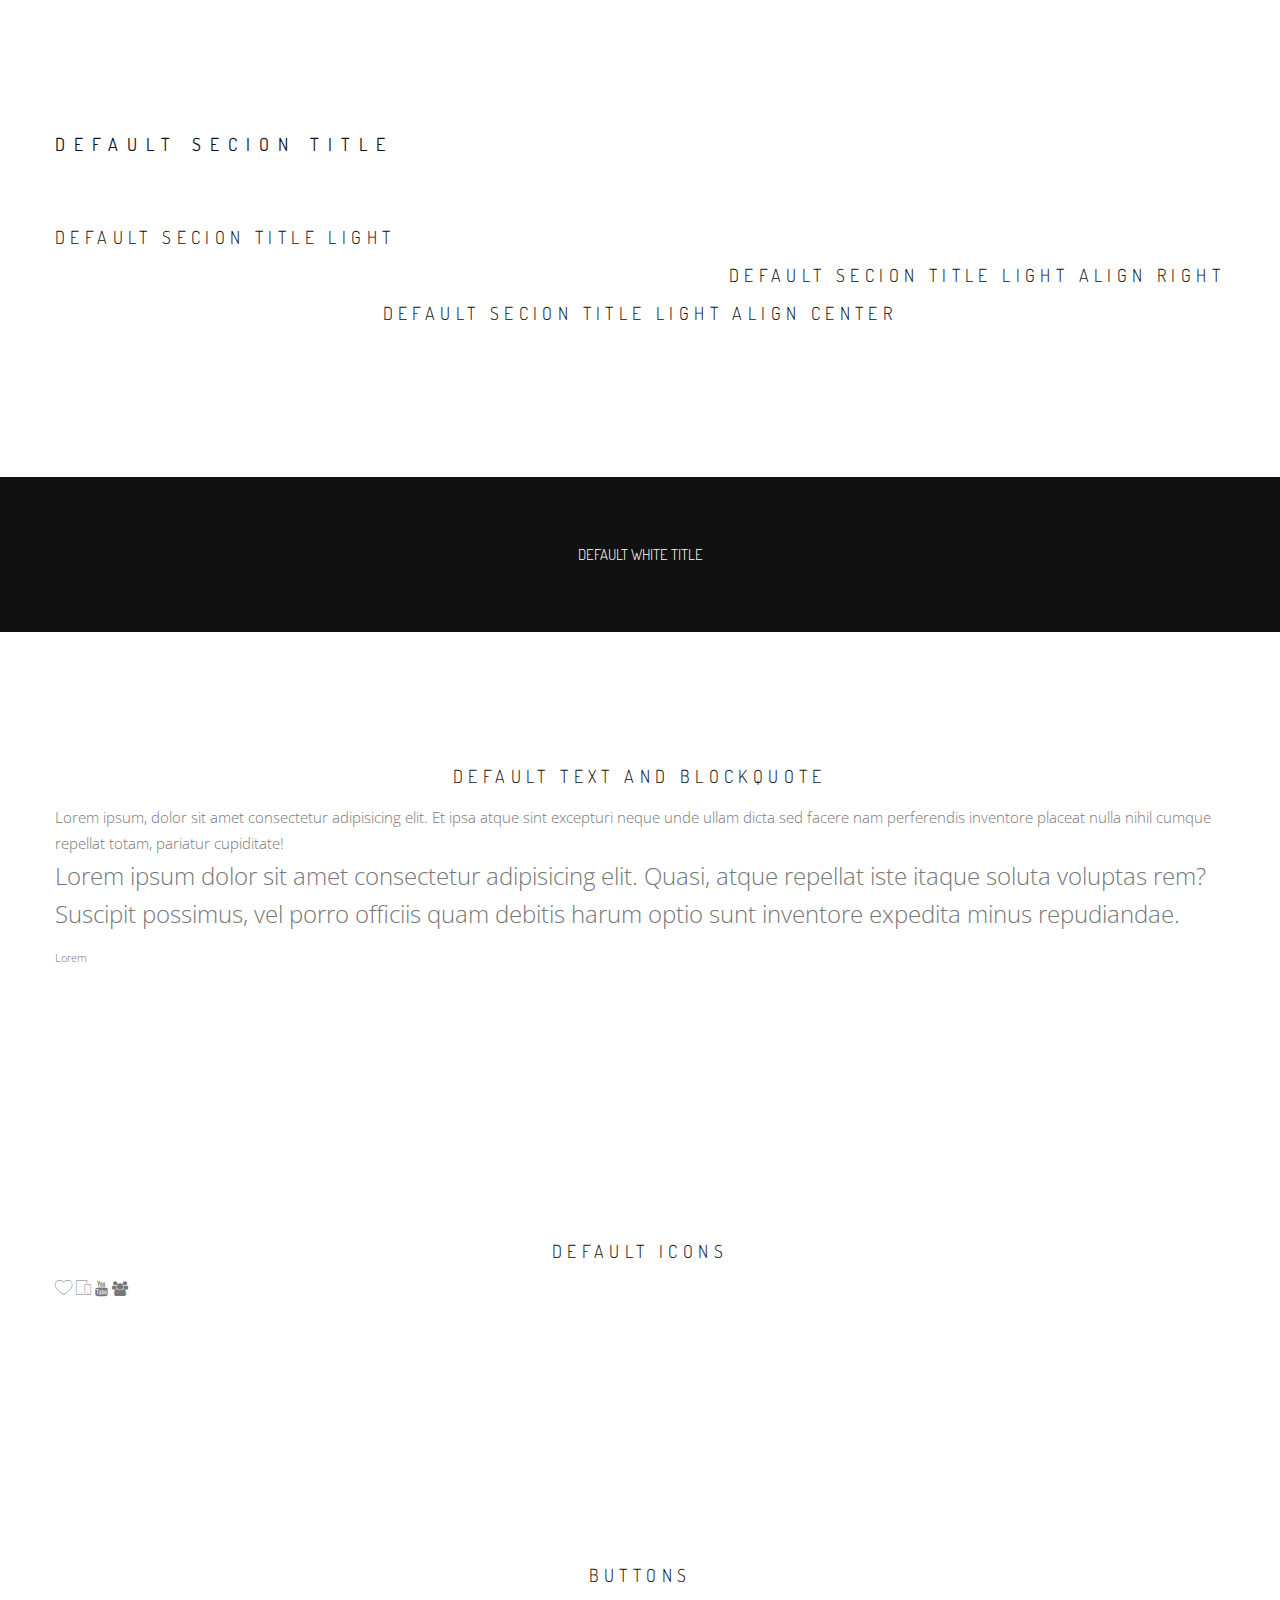
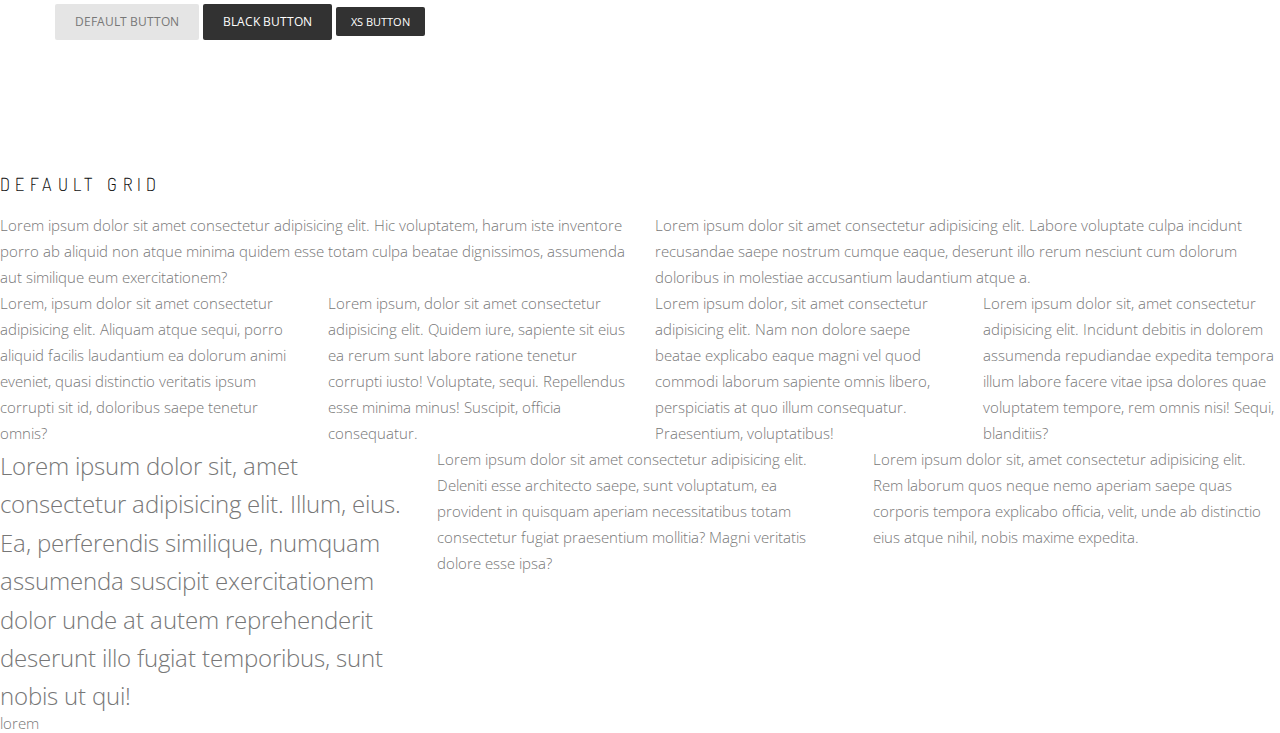
==== guide.html @ 2ede6e58 "commit" ====
<!DOCTYPE html>
<html lang="en">
    <head>
        <meta charset="utf-8">
        <meta name="viewport" content="width=device-width, initial-scale=1">
        <title>Landing</title>
        <!-- Google fonts -->
        <link href="https://fonts.googleapis.com/css?family=Dosis:300,400|Open+Sans:300,400" rel="stylesheet">
		    <!-- Et-line icons -->
        <link rel="stylesheet" href="css/et-line.css">
    	  <!-- Font-awesome -->
        <link rel="stylesheet" href="css/font-awesome.min.css">
        <!-- Grid style -->
        <link rel="stylesheet" href="css/grid.css">
        <!-- Custom style -->
        <link rel="stylesheet" href="css/style.css">
    </head>
    <body>
        <div class="default-section">
            <div class="conteiner">
                <div class="title section-title">
                    <span>Default secion title</span>
                </div>
                <div class="title section-title-light">
                  <span>Default secion title light</span>
                </div>
                <div class="title section-title-light text-right">
                    <span>Default secion title light align right</span>
                </div>
                <div class="title section-title-light text-center">
                    <span>Default secion title light align center</span>
                </div>
            </div>
            <!-- / conteiner -->
        </div>
        <!-- / default-section -->
        <div class="small-section bg-black">
            <div class="conteiner-fluid">
                <div class="title title-white section-title-white text-center">
                  <span>Default white title</span>
                </div>
            </div>
            <!-- / conteiner-fluid -->
        </div>
        <!-- / default-section -->
        <div class="default-section">
            <div class="conteiner">
                <div class="title section-title-light text-center">
                    <span>Default text and blockquote</span>
                </div>
                <p class="default-text">
                  Lorem ipsum, dolor sit amet consectetur adipisicing elit. Et ipsa atque sint excepturi neque unde ullam dicta sed facere nam perferendis inventore placeat nulla nihil cumque repellat totam, pariatur cupiditate!
                </p>
                <blockquote class="blockquote">
                  <p>Lorem ipsum dolor sit amet consectetur adipisicing elit. Quasi, atque repellat iste itaque soluta voluptas rem? Suscipit possimus, vel porro officiis quam debitis harum optio sunt inventore expedita minus repudiandae.</p>
                 <span>Lorem </span>
                </blockquote>
            </div>
            <!-- / conteiner -->
        </div>
        <!-- / default-section -->
        <div class="default-section">
            <div class="conteiner">
                <div class="title section-title-light text-center">
                    <span>Default icons</span>
                </div>
                <span class="icon-heart"></span>
                <span class="icon-mobile"></span>
                <i class="fa fa-youtube"></i>
                <i class="fa fa-users"></i>
            </div>
            <!-- / conteiner -->
        </div>
         <!-- / default-section -->
        <div class="default-section">
            <div class="conteiner">
                <div class="title section-title-light text-center">
                    <span>Buttons</span>
                </div>
                <a href="#" class="btn btn-default">Default button</a>
                <a href="#" class="btn btn-black">Black button</a>
                <button class="btn btn-default btn-xs">Xs button</button>                
            </div>
            <!-- / conteiner -->
        </div>
        <!-- / default-section -->
        <!-- grid -->
        <div class="defoult-section">
            <div class="container">
                <div class="title section-title-light">
                    <span>Default grid</span>
                </div>
                <!-- title section-title-light -->
                <div class="row">
                    <div class="col col-6">
                        <p class="default-text">Lorem ipsum dolor sit amet consectetur adipisicing elit. Hic voluptatem, harum iste inventore porro ab aliquid non atque minima quidem esse totam culpa beatae dignissimos, assumenda aut similique eum exercitationem?</p>
                     </div>
                    <div class="col col-6">
                         <p  class="default-text">Lorem ipsum dolor sit amet consectetur adipisicing elit. Labore voluptate culpa incidunt recusandae saepe nostrum cumque eaque, deserunt illo rerum nesciunt cum dolorum doloribus in molestiae accusantium laudantium atque a.</p>
                    </div>  
                </div>
                <!-- / row   -->
                <div class="row">
                    <div class="col col-3">
                        <p class="default-text">Lorem, ipsum dolor sit amet consectetur adipisicing elit. Aliquam atque sequi, porro aliquid facilis laudantium ea dolorum animi eveniet, quasi distinctio veritatis ipsum corrupti sit id, doloribus saepe tenetur omnis?</p>
                    </div>
                    <div class="col col-3">
                        <p class="default-text">Lorem ipsum, dolor sit amet consectetur adipisicing elit. Quidem iure, sapiente sit eius ea rerum sunt labore ratione tenetur corrupti iusto! Voluptate, sequi. Repellendus esse minima minus! Suscipit, officia consequatur.</p>
                    </div>
                    <div class="col col-3">
                        <p class="default-text">Lorem ipsum dolor, sit amet consectetur adipisicing elit. Nam non dolore saepe beatae explicabo eaque magni vel quod commodi laborum sapiente omnis libero, perspiciatis at quo illum consequatur. Praesentium, voluptatibus!</p>
                    </div>
                    <div class="col col-3">
                        <p class="default-text">Lorem ipsum dolor sit, amet consectetur adipisicing elit. Incidunt debitis in dolorem assumenda repudiandae expedita tempora illum labore facere vitae ipsa dolores quae voluptatem tempore, rem omnis nisi! Sequi, blanditiis?</p>
                    </div>
                </div>
                <!-- / row   -->
                <div class="row">
                    <div class="col col-4">
                        <blockquote>
                            <p>Lorem ipsum dolor sit, amet consectetur adipisicing elit. Illum, eius. Ea, perferendis similique, numquam assumenda suscipit exercitationem dolor unde at autem reprehenderit deserunt illo fugiat temporibus, sunt nobis ut qui!</p>
                        </blockquote>
                        <span>lorem</span>
                    </div>
                    <div class="col col-4">
                        <p class="default-text">Lorem ipsum dolor sit amet consectetur adipisicing elit. Deleniti esse architecto saepe, sunt voluptatum, ea provident in quisquam aperiam necessitatibus totam consectetur fugiat praesentium mollitia? Magni veritatis dolore esse ipsa?</p>
                    </div>
                    <div class="col col-4">
                        <p class="default-text">Lorem ipsum dolor sit, amet consectetur adipisicing elit. Rem laborum quos neque nemo aperiam saepe quas corporis tempora explicabo officia, velit, unde ab distinctio eius atque nihil, nobis maxime expedita.</p>
                    </div>
                </div>
            </div>
            <!-- / conteiner -->
        </div>
        <!-- / default-section -->
    </body>
</html>
---- css/et-line.css ----
@font-face {
	font-family: 'et-line';
	src:url('../fonts/et-line.eot');
	src:url('../fonts/et-line.eot?#iefix') format('embedded-opentype'),
		url('../fonts/et-line.woff') format('woff'),
		url('../fonts/et-line.ttf') format('truetype'),
		url('../fonts/et-line.svg#et-line') format('svg');
	font-weight: normal;
	font-style: normal;
}

/* Use the following CSS code if you want to use data attributes for inserting your icons */
[data-icon]:before {
	font-family: 'et-line';
	content: attr(data-icon);
	speak: none;
	font-weight: normal;
	font-variant: normal;
	text-transform: none;
	line-height: 1;
	-webkit-font-smoothing: antialiased;
	-moz-osx-font-smoothing: grayscale;
	display:inline-block;
}

/* Use the following CSS code if you want to have a class per icon */
/*
Instead of a list of all class selectors,
you can use the generic selector below, but it's slower:
[class*="icon-"] {
*/
.icon-mobile, .icon-laptop, .icon-desktop, .icon-tablet, .icon-phone, .icon-document, .icon-documents, .icon-search, .icon-clipboard, .icon-newspaper, .icon-notebook, .icon-book-open, .icon-browser, .icon-calendar, .icon-presentation, .icon-picture, .icon-pictures, .icon-video, .icon-camera, .icon-printer, .icon-toolbox, .icon-briefcase, .icon-wallet, .icon-gift, .icon-bargraph, .icon-grid, .icon-expand, .icon-focus, .icon-edit, .icon-adjustments, .icon-ribbon, .icon-hourglass, .icon-lock, .icon-megaphone, .icon-shield, .icon-trophy, .icon-flag, .icon-map, .icon-puzzle, .icon-basket, .icon-envelope, .icon-streetsign, .icon-telescope, .icon-gears, .icon-key, .icon-paperclip, .icon-attachment, .icon-pricetags, .icon-lightbulb, .icon-layers, .icon-pencil, .icon-tools, .icon-tools-2, .icon-scissors, .icon-paintbrush, .icon-magnifying-glass, .icon-circle-compass, .icon-linegraph, .icon-mic, .icon-strategy, .icon-beaker, .icon-caution, .icon-recycle, .icon-anchor, .icon-profile-male, .icon-profile-female, .icon-bike, .icon-wine, .icon-hotairballoon, .icon-globe, .icon-genius, .icon-map-pin, .icon-dial, .icon-chat, .icon-heart, .icon-cloud, .icon-upload, .icon-download, .icon-target, .icon-hazardous, .icon-piechart, .icon-speedometer, .icon-global, .icon-compass, .icon-lifesaver, .icon-clock, .icon-aperture, .icon-quote, .icon-scope, .icon-alarmclock, .icon-refresh, .icon-happy, .icon-sad, .icon-facebook, .icon-twitter, .icon-googleplus, .icon-rss, .icon-tumblr, .icon-linkedin, .icon-dribbble {
	font-family: 'et-line';
	speak: none;
	font-style: normal;
	font-weight: normal;
	font-variant: normal;
	text-transform: none;
	line-height: 1;
	-webkit-font-smoothing: antialiased;
	-moz-osx-font-smoothing: grayscale;
	display:inline-block;
}
.icon-mobile:before {
	content: "\e000";
}
.icon-laptop:before {
	content: "\e001";
}
.icon-desktop:before {
	content: "\e002";
}
.icon-tablet:before {
	content: "\e003";
}
.icon-phone:before {
	content: "\e004";
}
.icon-document:before {
	content: "\e005";
}
.icon-documents:before {
	content: "\e006";
}
.icon-search:before {
	content: "\e007";
}
.icon-clipboard:before {
	content: "\e008";
}
.icon-newspaper:before {
	content: "\e009";
}
.icon-notebook:before {
	content: "\e00a";
}
.icon-book-open:before {
	content: "\e00b";
}
.icon-browser:before {
	content: "\e00c";
}
.icon-calendar:before {
	content: "\e00d";
}
.icon-presentation:before {
	content: "\e00e";
}
.icon-picture:before {
	content: "\e00f";
}
.icon-pictures:before {
	content: "\e010";
}
.icon-video:before {
	content: "\e011";
}
.icon-camera:before {
	content: "\e012";
}
.icon-printer:before {
	content: "\e013";
}
.icon-toolbox:before {
	content: "\e014";
}
.icon-briefcase:before {
	content: "\e015";
}
.icon-wallet:before {
	content: "\e016";
}
.icon-gift:before {
	content: "\e017";
}
.icon-bargraph:before {
	content: "\e018";
}
.icon-grid:before {
	content: "\e019";
}
.icon-expand:before {
	content: "\e01a";
}
.icon-focus:before {
	content: "\e01b";
}
.icon-edit:before {
	content: "\e01c";
}
.icon-adjustments:before {
	content: "\e01d";
}
.icon-ribbon:before {
	content: "\e01e";
}
.icon-hourglass:before {
	content: "\e01f";
}
.icon-lock:before {
	content: "\e020";
}
.icon-megaphone:before {
	content: "\e021";
}
.icon-shield:before {
	content: "\e022";
}
.icon-trophy:before {
	content: "\e023";
}
.icon-flag:before {
	content: "\e024";
}
.icon-map:before {
	content: "\e025";
}
.icon-puzzle:before {
	content: "\e026";
}
.icon-basket:before {
	content: "\e027";
}
.icon-envelope:before {
	content: "\e028";
}
.icon-streetsign:before {
	content: "\e029";
}
.icon-telescope:before {
	content: "\e02a";
}
.icon-gears:before {
	content: "\e02b";
}
.icon-key:before {
	content: "\e02c";
}
.icon-paperclip:before {
	content: "\e02d";
}
.icon-attachment:before {
	content: "\e02e";
}
.icon-pricetags:before {
	content: "\e02f";
}
.icon-lightbulb:before {
	content: "\e030";
}
.icon-layers:before {
	content: "\e031";
}
.icon-pencil:before {
	content: "\e032";
}
.icon-tools:before {
	content: "\e033";
}
.icon-tools-2:before {
	content: "\e034";
}
.icon-scissors:before {
	content: "\e035";
}
.icon-paintbrush:before {
	content: "\e036";
}
.icon-magnifying-glass:before {
	content: "\e037";
}
.icon-circle-compass:before {
	content: "\e038";
}
.icon-linegraph:before {
	content: "\e039";
}
.icon-mic:before {
	content: "\e03a";
}
.icon-strategy:before {
	content: "\e03b";
}
.icon-beaker:before {
	content: "\e03c";
}
.icon-caution:before {
	content: "\e03d";
}
.icon-recycle:before {
	content: "\e03e";
}
.icon-anchor:before {
	content: "\e03f";
}
.icon-profile-male:before {
	content: "\e040";
}
.icon-profile-female:before {
	content: "\e041";
}
.icon-bike:before {
	content: "\e042";
}
.icon-wine:before {
	content: "\e043";
}
.icon-hotairballoon:before {
	content: "\e044";
}
.icon-globe:before {
	content: "\e045";
}
.icon-genius:before {
	content: "\e046";
}
.icon-map-pin:before {
	content: "\e047";
}
.icon-dial:before {
	content: "\e048";
}
.icon-chat:before {
	content: "\e049";
}
.icon-heart:before {
	content: "\e04a";
}
.icon-cloud:before {
	content: "\e04b";
}
.icon-upload:before {
	content: "\e04c";
}
.icon-download:before {
	content: "\e04d";
}
.icon-target:before {
	content: "\e04e";
}
.icon-hazardous:before {
	content: "\e04f";
}
.icon-piechart:before {
	content: "\e050";
}
.icon-speedometer:before {
	content: "\e051";
}
.icon-global:before {
	content: "\e052";
}
.icon-compass:before {
	content: "\e053";
}
.icon-lifesaver:before {
	content: "\e054";
}
.icon-clock:before {
	content: "\e055";
}
.icon-aperture:before {
	content: "\e056";
}
.icon-quote:before {
	content: "\e057";
}
.icon-scope:before {
	content: "\e058";
}
.icon-alarmclock:before {
	content: "\e059";
}
.icon-refresh:before {
	content: "\e05a";
}
.icon-happy:before {
	content: "\e05b";
}
.icon-sad:before {
	content: "\e05c";
}
.icon-facebook:before {
	content: "\e05d";
}
.icon-twitter:before {
	content: "\e05e";
}
.icon-googleplus:before {
	content: "\e05f";
}
.icon-rss:before {
	content: "\e060";
}
.icon-tumblr:before {
	content: "\e061";
}
.icon-linkedin:before {
	content: "\e062";
}
.icon-dribbble:before {
	content: "\e063";
}
---- css/grid.css ----
/* Gride layout */
.row {
    margin-left: -15px;
    margin-right: -15px;
}
.row::after {
    content: '';
    width: 100%;
    display: block;
    clear: both;
    height: 0;
}
.col {
    position: relative;
    min-height: 1px;
    padding-left: 15px;
    padding-right: 15px;
    float: left;
}
.col-1 {
    width: 8.33333333%;
}
.col-2 {
    width: 16.66666667%;
    border: 1px solid red;
}
.col-3 {
    width: 25%;
}
.col-4 {
    width: 33.33333333%;
}
.col-5 {
    width: 41.66666667%;
}
.col-6 {
    width: 50%;
}
.col-7 {
    width: 58.33333333%;
}
.col-8 {
    width: 66.66666667%;
}
.col-9 {
    width: 75%;
}
.col-10 {
    width: 83.33333333%;
}
.col-11 {
    width: 91.66666667%;
}
.col-12 {
    width: 100%;
}
---- css/style.css ----
/* =====  ===== */
/* ===== Reset start ===== */
*{
	box-sizing: border-box;
}
body{
	margin: 0;
	background-color: #fff;
	color: #777;
	font: 300 15px/1 'Open Sans', sans-serif;
}
h1, h2, h3, h4, h5, h6 {
	margin: 0;
	font-weight: normal;
}
p{
	margin: 0;
}
a{
	color: inherit;
	text-decoration: none;
}
a:hover, a:active{
	text-decoration: none;
}
ul, ol{
	list-style: none;
	padding: 0;
	margin: 0;
}
img {
	max-width: 100%;
}
button {
	outline: none;
	border: none;
	cursor: pointer;
}

blockquote {
	margin: 0;
}
/* ===== Reset end ===== */
/* ===== Default classes start ===== */
/* 
	text color, text align, backgrounds colors, float, transform 
*/
.text-center {
	text-align: center;
}

.text-right {
	text-align: right;
}

.text-justify {
	text-align: justify;
}

.bg-black {
	background-color: #111;
}

.bg-grey {
	background-color: #f8f8f8;
}
/* ===== Default classes end ===== */
/* ===== Default component start ===== */
/*   
	Buttons, text, title, section, small-section header,
	footer,form elements, icons, tabs, blockquote, container
 */
.default-section {
	padding: 135px 0;
}

.small-section {
	padding: 70px 0;
}

.conteiner {
	max-width: 1200px;
	padding: 0 15px;
	margin: auto;
}

.container-fluid {
	padding: 0 15px;

}

.title {
	font-family: 'Dosis', sans-serif;
	text-transform: uppercase;
	color: #111;
}

.title.title-white {
	color: #fff;
}
.title.section-title {
	font-size: 18px;
	letter-spacing: .5em;
	margin-bottom: 75px;
	font-weight: 400;
}

.title.section-title-light {
	font-size: 18px;
	letter-spacing: .3em;
	margin-bottom: 20px;
	font-weight: 300;
}

.default-text {
	font-size: 15px;
	line-height: 1.7333;
	font-weight: 300;
}

blockquote, 
.blockquote {
	font-size: 24px;
	font-weight: 300;
	line-height: 1.6;
}

blockquote span, 
.blockquote span {
	font-size: 11px;
	line-height: 0.2em;
	font-weight: 300;
}

.btn {
	display: inline-block;
	padding: 12px 20px;
	border-radius: 2px;
	font-size: 12px;
	text-transform: uppercase;
	font-weight: 400;
	font-family: 'Open Sans', sans-serif;
}

.btn.btn-default {
	background-color: #e5e5e5;
	color: #777;
}

.btn.btn-default:hover {
	background-color: #e1f0d8;
}

.btn.btn-black {
	background-color: #323232;
	color: #fff;
}

.btn.btn-black:hover {
	background-color: #000;
}

.btn.btn-xs {
	padding: 7px 15px;
	font-size: 11px;
	background-color: #323232;
	color: #fff;
}
 .header {
	width: 100%;
	z-index: 99;
	position: fixed;
	font-size: 24px;
	padding: 25px 0;
	overflow: hidden;
}
.header .logo {
	float: left;
	font-size: 0;
}

.header .header-nav {
	text-transform: uppercase;
	font-size: 11px;
	letter-spacing: .3em;
	color: rgba(255, 255, 255, .75);
	float: right;
}

.header .header-nav li {
	float: left;
}

.header .header-nav li + li { 
	margin-left: 30px;
}
.icon {
	font-size: 48px;
}
/* ===== Default component end ===== */
 /* ===== Custom styles start ===== */
 /* Inner start */
.inner {
	width: 100%;
	background: url('../img/inner-bg.jpg') no-repeat center / cover;
	height: 100vh; 
	text-align: center;
	padding-top:73px;
}

.inner::before{
	content: '';
	display: inline-block;
	height: 100%;
	vertical-align: middle;
	margin-left: -4px;
}

.inner-content{
	display: inline-block;
	vertical-align: middle;
}

.inner h1 {
	font-size: 30px;
	letter-spacing: 1.7em;
	text-indent: 1.7em;
}

.inner span {
	display: block;
	font-size: 19px;
	font-weight: 300;
	color: rgba(255, 255, 255, .75);
	margin-top:  100px;
}
 /* Inner end */
 /* About-studio */
 .team-wrapper {
	 overflow: hidden;
	 width: 100%;
	 padding-top: 100px;
 }
 .team-item .team-item-info {
	 font-family: 'Open Sans', sans-serif;
	 padding: 40px;
 }
 .team-item .team-item-info span {
	display: block;
 }
 .team-item .team-item-info span + span {
	margin-top: 15px;
 }
 .team-item-info .team-item-name {
	font-size: 15px;
}
 .team-item-info .team-item-role {
	 font-size: 12px;
 }
 .team-item .team-item-img {
	 position: relative;
	-webkit-filter: grayscale(100%);
	filter:grayscale(100%)
 }
 .team-item .team-item-skills {
	 opacity: 0;
	 position: absolute;
	 top: 0;
	 width: 100%;
	 height: 100%;
	 background-color: #000;
	 transition: all .2s linear; 
 }
 .team-item .team-item-img:hover .team-item-skills {
	opacity: 1;
 }
 /* About-studio end */
 /* Services */
 .services-item {
	overflow: hidden;
	width: 100%;
}
 .services-item .services-item-name  {
	padding: 40px;
 }
 .services-item .services-item-name span {
	display: block;
 }
 .services-item-name span + span {
	margin-top: 38px;
 }
 /* Services end */
 /* Choose */
 .choose-wraper {
	 margin-bottom: 85px;
 }
 .choose-item .choose span {
	display: block;
 }
 .choose-item .choose span + span {
	margin-top: 38px;
 }
 .choose-item div + div {
	margin-top: 31px;
 }
 .choose-quality {
	 font-size: 14px;
 }
 /* Choose end */
/* ===== Custom styles end ===== */
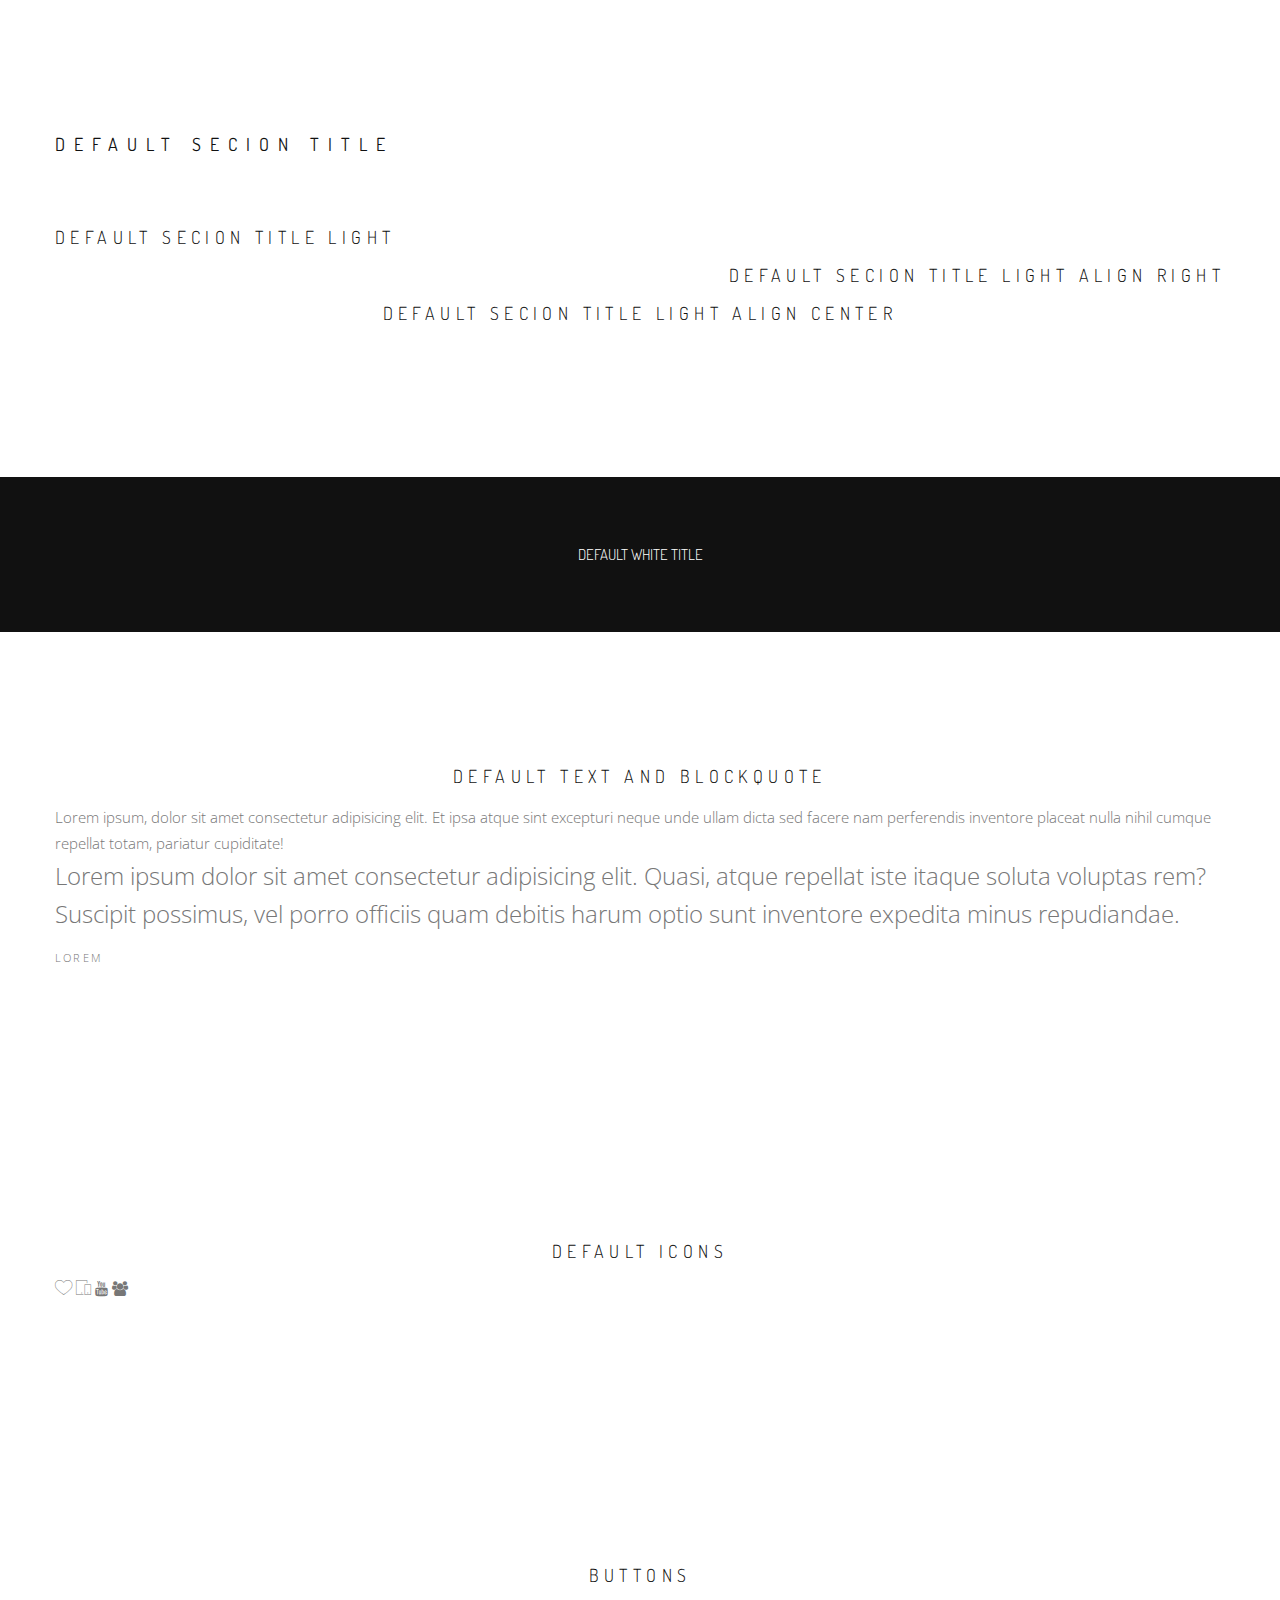
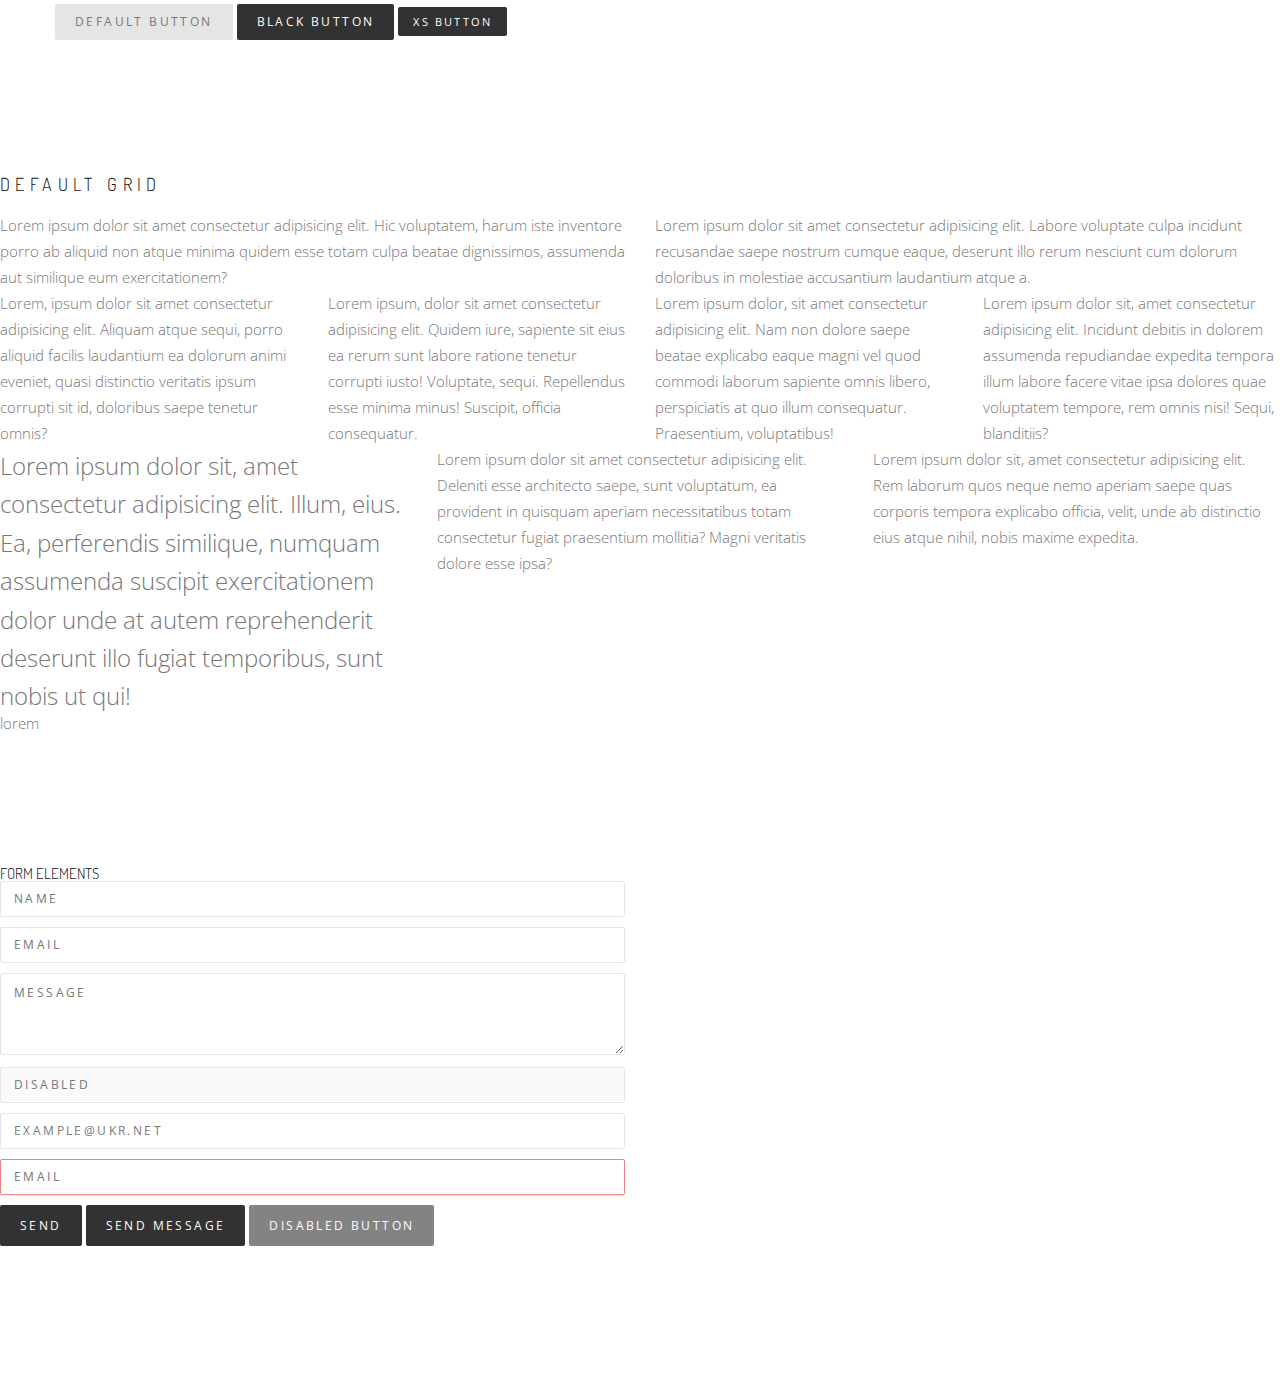
==== commit d9afbb45: "добавила hover на иконки services начала верстать portfolio" ====
--- a/guide.html
+++ b/guide.html
@@ -133,5 +133,32 @@
             <!-- / conteiner -->
         </div>
         <!-- / default-section -->
+        <!-- form elements -->
+        <div class="default-section guid-section">
+            <div class="container">
+                <div class="title title-section-light">
+                    <span>Form elements</span>
+                </div>
+                <!-- / title title-section-light -->
+                <div class="row">
+                    <div class="col col-6">
+                        <form>
+                            <input type="text" name="name" class="form-control" placeholder="Name">
+                            <input type="text" name="email" class="form-control" placeholder="Email">
+                            <textarea name="message" class="form-control" placeholder="Message"></textarea>
+                            <input type="text" name="name" class="form-control" placeholder="Disabled" disabled>
+                            <input type="text" name="email" class="form-control" placeholder="Email" value="Example@ukr.net">
+                            <input type="text" name="email" class="form-control error" placeholder="Email">
+                            <input type="submit" value="Send" class="btn btn-black">
+                            <button type="submit" class="btn btn-black">Send message</button>
+                            <button type="submit" class="btn btn-black" disabled>Disabled button</button>
+                        </form>
+                    </div>
+                </div>
+                
+            </div>
+            <!-- / container -->
+        </div>
+        <!-- / default-section -->
     </body>
 </html>--- a/css/style.css
+++ b/css/style.css
@@ -2,6 +2,9 @@
 /* ===== Reset start ===== */
 *{
 	box-sizing: border-box;
+}
+*:focus{
+	outline: none;
 }
 body{
 	margin: 0;
@@ -31,12 +34,26 @@
 img {
 	max-width: 100%;
 }
+
+input,
+textarea,
 button {
 	outline: none;
 	border: none;
+	
+}
+
+button {
 	cursor: pointer;
-}
-
+	background-color: transparent;
+}
+
+textarea {
+	resize: vertical;
+}
+input[type="submit"] {
+	cursor: pointer;
+}
 blockquote {
 	margin: 0;
 }
@@ -61,8 +78,11 @@
 	background-color: #111;
 }
 
-.bg-grey {
+.bg-gray {
 	background-color: #f8f8f8;
+}
+.span-block span {
+	display: block;
 }
 /* ===== Default classes end ===== */
 /* ===== Default component start ===== */
@@ -130,6 +150,8 @@
 	font-size: 11px;
 	line-height: 0.2em;
 	font-weight: 300;
+	text-transform: uppercase;
+	letter-spacing: .2em;
 }
 
 .btn {
@@ -140,8 +162,12 @@
 	text-transform: uppercase;
 	font-weight: 400;
 	font-family: 'Open Sans', sans-serif;
-}
-
+	letter-spacing: 0.2em;
+}
+.btn[disabled] {
+	cursor: not-allowed;
+	opacity: .6;
+}
 .btn.btn-default {
 	background-color: #e5e5e5;
 	color: #777;
@@ -165,6 +191,51 @@
 	font-size: 11px;
 	background-color: #323232;
 	color: #fff;
+}
+
+.btn.btn-xs-gray {
+	padding: 7px 15px;
+	font-size: 11px;
+	background-color: #e5e5e5;
+	color: #777;
+}
+.form-control {
+	width: 100%;
+	border: 1px solid #e5e5e5;
+	border-radius: 2px;
+	height: 36px;
+	font-size: 12px;
+	font-family: 'Open Sans';
+	font-weight: 400;
+	text-transform: uppercase;
+	letter-spacing: .2em;
+	color: #777;
+	padding-left: 13px;
+	padding-right: 13px;
+}
+
+.form-control:focus {
+border-color: #111;
+}
+
+textarea.form-control {
+	min-height: 82px;
+	padding-top: 10px;
+}
+
+.form-control [disabled],
+.form-control .disabled {
+	cursor: not-allowed;
+	opacity: .6;
+}
+
+.form-control.error {
+	border-color: #f57e7e;
+}
+.form-info fa {
+	font-size: 11px;
+	font-weight: 400;
+	color: #aaa;
 }
  .header {
 	width: 100%;
@@ -198,6 +269,12 @@
 	font-size: 48px;
 }
 /* ===== Default component end ===== */
+/* ===== Guide styles start ===== */
+.guid-section form .form-control {
+	margin-bottom: 10px;
+}
+
+/* ===== Guide styles end ===== */
  /* ===== Custom styles start ===== */
  /* Inner start */
 .inner {
@@ -228,7 +305,6 @@
 }
 
 .inner span {
-	display: block;
 	font-size: 19px;
 	font-weight: 300;
 	color: rgba(255, 255, 255, .75);
@@ -245,9 +321,9 @@
 	 font-family: 'Open Sans', sans-serif;
 	 padding: 40px;
  }
- .team-item .team-item-info span {
+ /* .team-item .team-item-info span {
 	display: block;
- }
+ } */
  .team-item .team-item-info span + span {
 	margin-top: 15px;
  }
@@ -260,43 +336,69 @@
  .team-item .team-item-img {
 	 position: relative;
 	-webkit-filter: grayscale(100%);
-	filter:grayscale(100%)
+	filter:grayscale(100%);
  }
  .team-item .team-item-skills {
-	 opacity: 0;
-	 position: absolute;
-	 top: 0;
-	 width: 100%;
-	 height: 100%;
-	 background-color: #000;
-	 transition: all .2s linear; 
+	opacity: 0;
+	position: absolute;
+	top: 0;
+	width: 100%;
+	height: 100%;
+	background-color: #000;
+	transition: all .2s linear; 
  }
  .team-item .team-item-img:hover .team-item-skills {
 	opacity: 1;
  }
  /* About-studio end */
  /* Services */
- .services-item {
-	overflow: hidden;
-	width: 100%;
-}
- .services-item .services-item-name  {
+ #tabs .tabs-nav li {
+	float: left;
+	width: 20%;
+	text-align: center;
+	outline: none;
+	opacity: .6;
+ }
+ #tabs .tabs-nav li:hover {
+	 opacity: 1;
+ }
+ #tabs .tabs-nav span + span {
+	margin-top: 38px;
+}
+#tabs .tabs-nav .services-name {
+	font-size: 14px;
+}
+#tabs div {
 	padding: 40px;
- }
- .services-item .services-item-name span {
+}
+ /* Services end */
+ /* Lets talk */
+.lets-talk-content {
+	padding: 140px 0;
+}
+.lets-talk-content p {
+	color: rgba(255, 255, 255, .7);
+	margin-bottom: 35px;
+}
+.lets-talk .lets-talk-img {
+	margin-top: -32px;
+}
+ /* Lets talk end */
+/* Subscribe start */
+.subscribe form .form-control {
+	max-width: 290px;
+}
+.subscribe .form-info {
+	margin-top: 17px;
+}
+/* Subscribe end */
+ /* Choose */
+ .choose-wrapper .row + .row {
+	 margin-top: 85px;
+ }
+ /* .choose-item .choose span {
 	display: block;
- }
- .services-item-name span + span {
-	margin-top: 38px;
- }
- /* Services end */
- /* Choose */
- .choose-wraper {
-	 margin-bottom: 85px;
- }
- .choose-item .choose span {
-	display: block;
- }
+ } */
  .choose-item .choose span + span {
 	margin-top: 38px;
  }
@@ -307,4 +409,36 @@
 	 font-size: 14px;
  }
  /* Choose end */
+ /* News */
+ .news .title a {
+	 float: right;
+	 font-size: 11px;
+	 letter-spacing: .3em;
+ }
+.news-img img {
+ 	-webkit-filter: grayscale(100%);
+	filter:grayscale(100%);
+}
+.news-img img:hover {
+	-webkit-filter: grayscale(0);
+   filter:grayscale(0);
+}
+ .news-title {
+	 padding-top: 30px;
+ }
+ .news-title .news-name {
+	font-size: 15px;
+	letter-spacing: .2em;
+}
+ .news-title .news-men {
+	 font-size: 12px;
+	 letter-spacing: 0.3em;
+ }
+ .news-title span + span {
+	 margin-top: 17px;
+ }
+ .news-info .btn {
+	margin-top: 27px;
+ }
+ /* News end */
 /* ===== Custom styles end ===== */